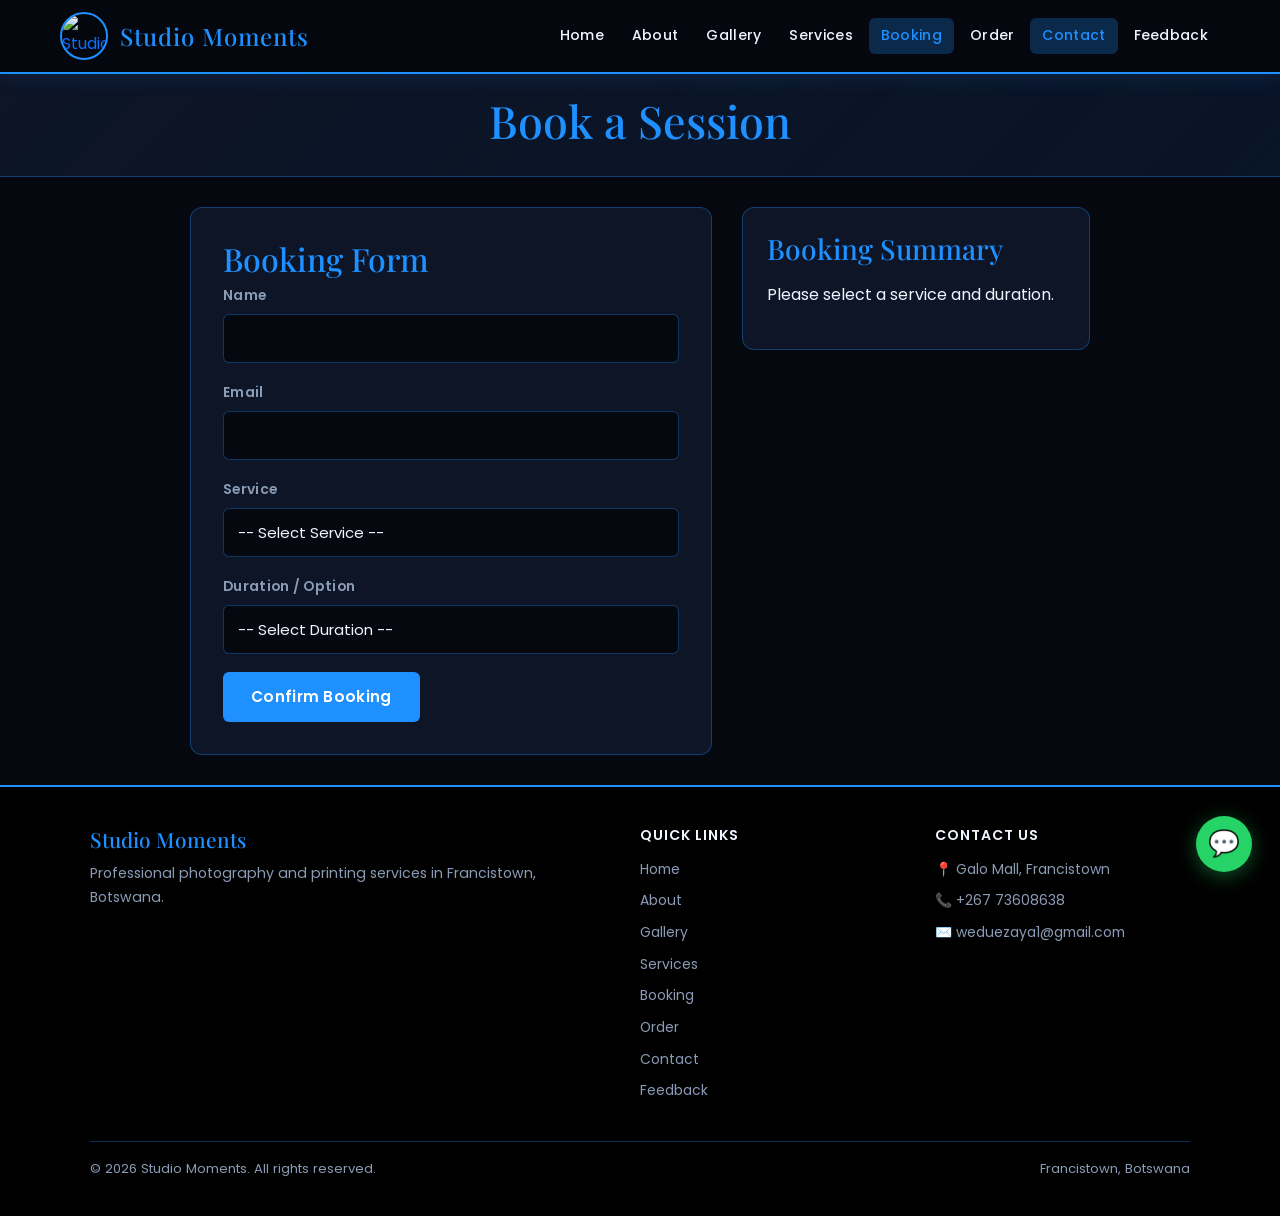
==== booking.html @ 9b2ed1d3 "Add files via upload Initial upload of Studio Moments website" ====
<!DOCTYPE html>
<html lang="en">

<head>
  <meta charset="UTF-8">
  <meta name="description" content="Book a photography session with Studio Moments in Francistown.">
  <title>Booking | Studio Moments</title>

  <link href="https://fonts.googleapis.com/css2?family=Playfair+Display&family=Poppins&display=swap" rel="stylesheet">
  <link href="https://cdn.jsdelivr.net/npm/bootstrap@5.3.3/dist/css/bootstrap.min.css" rel="stylesheet">
  <link rel="stylesheet" href="style.css">
</head>

<body>
  <header class="site-header">
    <div class="header-inner">
      <a href="index.html" class="logo-wrap">
        <img src="images/Our Logo.jpg" alt="Studio Moments Logo" width="48" height="48">
        <h1>Studio Moments</h1>
      </a>
      <button type="button" class="hamburger" id="hamburger" aria-label="Toggle navigation" aria-expanded="false">
        <span></span><span></span><span></span>
      </button>
      <nav class="main-nav" id="mainNav" aria-label="Main navigation">
        <a href="index.html">Home</a>
        <a href="about.html">About</a>
        <a href="gallery.html">Gallery</a>
        <a href="services.html">Services</a>
        <a href="booking.html">Booking</a>
        <a href="order.html">Order</a>
        <a href="contact.html" class="active">Contact</a>
        <a href="feedback.html">Feedback</a>
      </nav>
    </div>
  </header>


  <div class="page-banner" style="padding: 20px 20px;">
    <h2>Book a Session</h2>
  </div>

  <section class="section" style="padding-top: 30px; padding-bottom: 30px;">
    <div class="section-inner">

      <div class="booking-layout">
        <div class="form-card">
          <h2>Booking Form</h2>

          <div class="form-group">
            <label for="bname">Name</label>
            <input type="text" id="bname">
          </div>

          <div class="form-group">
            <label for="bemail">Email</label>
            <input type="email" id="bemail">
          </div>

          <div class="form-group">
            <label for="service">Service</label>
            <select id="service">
              <option value="">-- Select Service --</option>
              <option value="studio">Studio</option>
              <option value="Passport">Passport</option>
              <option value="Id">ID</option>
            </select>
          </div>

          <div class="form-group">
            <label for="duration">Duration / Option</label>
            <select id="duration">
              <option value="">-- Select Duration --</option>
              <option value="30">30 min</option>
              <option value="60">60 min</option>
              <option value="120">120 min</option>
            </select>
          </div>

          <button type="button" class="btn-primary-custom" onclick="validateBooking()">Confirm Booking</button>
          <div id="bookingMsg"></div>
        </div>

        <div class="summary-box" id="bookingSummary">
          <h3>Booking Summary</h3>
          <p>Please select a service and duration.</p>
        </div>
      </div>

    </div>
  </section>

  <!-- Footer -->
  <footer class="site-footer">
    <div class="footer-inner">
      <div class="footer-grid">
        <div class="footer-brand">
          <h3>Studio Moments</h3>
          <p>Professional photography and printing services in Francistown, Botswana.</p>
        </div>
        <div class="footer-links">
          <h4>Quick Links</h4>
          <a href="index.html">Home</a>
          <a href="about.html">About</a>
          <a href="gallery.html">Gallery</a>
          <a href="services.html">Services</a>
          <a href="booking.html">Booking</a>
          <a href="order.html">Order</a>
          <a href="contact.html">Contact</a>
          <a href="feedback.html">Feedback</a>
        </div>
        <div class="footer-contact">
          <h4>Contact Us</h4>
          <p>📍 Galo Mall, Francistown</p>
          <p>📞 +267 73608638</p>
          <p>✉️ weduezaya1@gmail.com</p>
        </div>
      </div>
      <div class="footer-bottom">
        <p>&copy; 2026 Studio Moments. All rights reserved.</p>
        <p>Francistown, Botswana</p>
      </div>
    </div>
  </footer>

  <a href="https://wa.me/26771846525" class="whatsapp-float" target="_blank" rel="noopener"
    aria-label="Chat on WhatsApp">💬</a>

  <script src="https://cdn.jsdelivr.net/npm/bootstrap@5.3.3/dist/js/bootstrap.bundle.min.js"></script>
  <script src="script.js"></script>
</body>

</html>
---- style.css ----
/* STUDIO MOMENTS - Main Stylesheet
   CSS3 with Bootstrap 5 Integration */

/* GOOGLE FONTS IMPORT */
@import url('https://fonts.googleapis.com/css2?family=Playfair+Display:wght@400;700;900&family=Poppins:wght@300;400;500;600&display=swap');

/* CSS VARIABLES (Design Tokens) */
:root {
  --primary: #1e90ff;
  --primary-dark: #1570cc;
  --primary-glow: rgba(30, 144, 255, 0.25);
  --bg-dark: #05080f;
  --bg-card: #0d1526;
  --bg-card2: #111827;
  --text-main: #f0f4ff;
  --text-muted: #8a9bb5;
  --accent-gold: #ffd700;
  --border: rgba(30, 144, 255, 0.35);
  --radius: 12px;
  --radius-sm: 6px;
  --shadow: 0 8px 32px rgba(0, 0, 0, 0.5);
  --transition: 0.3s ease;
  --font-display: 'Playfair Display', serif;
  --font-body: 'Poppins', sans-serif;
}

/* RESET & BASE */
*,
*::before,
*::after {
  margin: 0;
  padding: 0;
  box-sizing: border-box;
}

html {
  scroll-behavior: smooth;
}

body {
  font-family: var(--font-body);
  background: var(--bg-dark);
  color: var(--text-main);
  line-height: 1.7;
  font-size: 16px;
  overflow-x: hidden;
  display: flex;
  flex-direction: column;
  min-height: 100vh;
}

/* SCROLLBAR */
::-webkit-scrollbar {
  width: 6px;
}

::-webkit-scrollbar-track {
  background: var(--bg-dark);
}

::-webkit-scrollbar-thumb {
  background: var(--primary);
  border-radius: 3px;
}

/* HEADER & NAVIGATION */
.site-header {
  background: rgba(5, 8, 15, 0.97);
  border-bottom: 2px solid var(--primary);
  padding: 0;
  position: sticky;
  top: 0;
  z-index: 1000;
  -webkit-backdrop-filter: blur(12px);
  backdrop-filter: blur(12px);
  box-shadow: 0 2px 20px rgba(30, 144, 255, 0.15);
}

.header-inner {
  max-width: 1200px;
  margin: 0 auto;
  padding: 12px 20px;
  display: flex;
  align-items: center;
  justify-content: space-between;
  flex-wrap: wrap;
  gap: 10px;
}

/* Logo */
.logo-wrap {
  display: flex;
  align-items: center;
  gap: 12px;
  text-decoration: none;
}

.logo-wrap img {
  width: 48px;
  height: 48px;
  border-radius: 50%;
  border: 2px solid var(--primary);
  object-fit: cover;
}

.logo-wrap h1 {
  font-family: var(--font-display);
  font-size: 1.5rem;
  color: var(--primary);
  letter-spacing: 1px;
  margin: 0;
}

/* Nav links */
.main-nav {
  display: flex;
  align-items: center;
  flex-wrap: wrap;
  gap: 4px;
}

.main-nav a {
  color: var(--text-main);
  text-decoration: none;
  font-weight: 500;
  font-size: 0.88rem;
  padding: 6px 12px;
  border-radius: var(--radius-sm);
  transition: var(--transition);
  letter-spacing: 0.3px;
}

.main-nav a:hover,
.main-nav a.active {
  color: var(--primary);
  background: var(--primary-glow);
}

/* Hamburger (mobile) */
.hamburger {
  display: none;
  flex-direction: column;
  gap: 5px;
  cursor: pointer;
  background: none;
  border: none;
  padding: 6px;
}

.hamburger span {
  display: block;
  width: 24px;
  height: 2px;
  background: var(--text-main);
  border-radius: 2px;
  transition: var(--transition);
}

/* HERO SECTION (Home) */
.hero {
  min-height: 520px;
  background: linear-gradient(135deg, rgba(5, 8, 15, 0.92) 40%, rgba(30, 90, 180, 0.25) 100%),
    url('images/hero-bg.jpg') center/cover no-repeat;
  display: flex;
  align-items: center;
  padding: 80px 20px 60px;
  position: relative;
  overflow: hidden;
}

.hero::before {
  content: '';
  position: absolute;
  top: -60px;
  right: -60px;
  width: 400px;
  height: 400px;
  background: radial-gradient(circle, var(--primary-glow) 0%, transparent 70%);
  pointer-events: none;
}

.hero-inner {
  max-width: 1200px;
  margin: 0 auto;
  display: flex;
  align-items: center;
  gap: 60px;
  flex-wrap: wrap;
}

.hero-text {
  flex: 1;
  min-width: 280px;
}

.hero-text .badge {
  display: inline-block;
  background: var(--primary-glow);
  border: 1px solid var(--border);
  color: var(--primary);
  font-size: 0.78rem;
  font-weight: 600;
  letter-spacing: 2px;
  text-transform: uppercase;
  padding: 4px 14px;
  border-radius: 20px;
  margin-bottom: 16px;
}

.hero-text h2 {
  font-family: var(--font-display);
  font-size: clamp(2rem, 5vw, 3.2rem);
  color: var(--text-main);
  line-height: 1.2;
  margin-bottom: 16px;
}

.hero-text h2 span {
  color: var(--primary);
}

.hero-text p {
  color: var(--text-muted);
  font-size: 1.05rem;
  margin-bottom: 28px;
  max-width: 480px;
}

.hero-text .btn-group {
  display: flex;
  gap: 14px;
  flex-wrap: wrap;
}

.hero-image {
  flex-shrink: 0;
}

.hero-image img {
  width: 320px;
  max-width: 100%;
  border-radius: var(--radius);
  border: 3px solid var(--border);
  box-shadow: 0 0 40px var(--primary-glow);
  object-fit: cover;
}

/* BUTTONS */
.btn-primary-custom {
  display: inline-block;
  background: var(--primary);
  color: #fff;
  padding: 12px 28px;
  border-radius: var(--radius-sm);
  text-decoration: none;
  font-weight: 600;
  font-size: 0.95rem;
  border: none;
  cursor: pointer;
  transition: var(--transition);
  letter-spacing: 0.3px;
}

.btn-primary-custom:hover {
  background: var(--primary-dark);
  transform: translateY(-2px);
  box-shadow: 0 6px 20px var(--primary-glow);
  color: #fff;
  text-decoration: none;
}

.btn-outline-custom {
  display: inline-block;
  background: transparent;
  color: var(--primary);
  padding: 11px 26px;
  border-radius: var(--radius-sm);
  text-decoration: none;
  font-weight: 600;
  font-size: 0.95rem;
  border: 2px solid var(--primary);
  cursor: pointer;
  transition: var(--transition);
}

.btn-outline-custom:hover {
  background: var(--primary);
  color: #fff;
  transform: translateY(-2px);
  text-decoration: none;
}

.btn-primary-custom:active,
.btn-outline-custom:active {
  transform: translateY(1px);
  box-shadow: 0 2px 5px rgba(0, 0, 0, 0.2);
}

/* SECTION COMMON */
.section {
  padding: 70px 20px;
}

.section-inner {
  max-width: 1100px;
  margin: 0 auto;
}

.section-title {
  font-family: var(--font-display);
  font-size: clamp(1.6rem, 4vw, 2.4rem);
  color: var(--primary);
  margin-bottom: 8px;
}

.section-subtitle {
  color: var(--text-muted);
  font-size: 1rem;
  margin-bottom: 40px;
}

.divider {
  width: 60px;
  height: 3px;
  background: var(--primary);
  border-radius: 2px;
  margin: 12px 0 32px;
}

/* FEATURE CARDS (Home) */
.features-grid {
  display: grid;
  grid-template-columns: repeat(auto-fit, minmax(250px, 1fr));
  gap: 24px;
  margin-top: 10px;
}

.feature-card {
  background: var(--bg-card);
  border: 1px solid var(--border);
  border-radius: var(--radius);
  padding: 32px 24px;
  text-align: center;
  transition: var(--transition);
  position: relative;
  overflow: hidden;
}

.feature-card::before {
  content: '';
  position: absolute;
  top: 0;
  left: 0;
  right: 0;
  height: 3px;
  background: var(--primary);
  transform: scaleX(0);
  transition: var(--transition);
}

.feature-card:hover {
  transform: translateY(-6px);
  box-shadow: var(--shadow);
}

.feature-card:hover::before {
  transform: scaleX(1);
}

.feature-card .icon {
  font-size: 2.4rem;
  margin-bottom: 16px;
  display: block;
}

.feature-card h3 {
  font-family: var(--font-display);
  color: var(--primary);
  font-size: 1.2rem;
  margin-bottom: 10px;
}

.feature-card p {
  color: var(--text-muted);
  font-size: 0.92rem;
}

/* CTA SECTION */
.cta-section {
  background: linear-gradient(135deg, var(--bg-card), var(--bg-card2));
  border-top: 1px solid var(--border);
  border-bottom: 1px solid var(--border);
  padding: 60px 20px;
  text-align: center;
}

.cta-section h2 {
  font-family: var(--font-display);
  font-size: clamp(1.5rem, 3vw, 2.2rem);
  color: var(--text-main);
  margin-bottom: 12px;
}

.cta-section p {
  color: var(--text-muted);
  margin-bottom: 28px;
}

/* ABOUT PAGE */
.about-grid {
  display: grid;
  grid-template-columns: 1fr 1fr;
  gap: 50px;
  align-items: center;
}

.about-grid img {
  width: 100%;
  border-radius: var(--radius);
  border: 2px solid var(--border);
  box-shadow: var(--shadow);
}

.why-list {
  list-style: none;
  margin-top: 20px;
}

.why-list li {
  padding: 10px 0;
  border-bottom: 1px solid var(--border);
  display: flex;
  align-items: center;
  gap: 12px;
  color: var(--text-muted);
  font-size: 0.95rem;
}

.why-list li::before {
  content: '✓';
  color: var(--primary);
  font-weight: 700;
  font-size: 1.1rem;
  flex-shrink: 0;
}

/* GALLERY PAGE */
.gallery-grid {
  display: grid;
  grid-template-columns: repeat(auto-fit, minmax(260px, 1fr));
  gap: 16px;
}

.gallery-item {
  position: relative;
  overflow: hidden;
  border-radius: var(--radius);
  border: 2px solid var(--border);
  cursor: pointer;
}

.gallery-item img {
  width: 100%;
  height: 240px;
  object-fit: cover;
  display: block;
  transition: transform 0.4s ease;
}

.gallery-item:hover img {
  transform: scale(1.07);
}

.gallery-caption {
  position: absolute;
  bottom: 0;
  left: 0;
  right: 0;
  background: linear-gradient(transparent, rgba(0, 0, 0, 0.85));
  padding: 16px 12px 10px;
  color: #fff;
  font-size: 0.82rem;
  transform: translateY(100%);
  transition: var(--transition);
}

.gallery-item:hover .gallery-caption {
  transform: translateY(0);
}

/* Lightbox */
.lightbox {
  display: none;
  position: fixed;
  inset: 0;
  background: rgba(0, 0, 0, 0.92);
  z-index: 2000;
  align-items: center;
  justify-content: center;
}

.lightbox.active {
  display: flex;
}

.lightbox img {
  max-width: 90vw;
  max-height: 85vh;
  border-radius: var(--radius);
  border: 2px solid var(--border);
}

.lightbox-close {
  position: absolute;
  top: 20px;
  right: 24px;
  color: #fff;
  font-size: 2rem;
  cursor: pointer;
  background: none;
  border: none;
  line-height: 1;
}

/* SERVICES PAGE */
.services-grid {
  display: grid;
  grid-template-columns: repeat(auto-fit, minmax(280px, 1fr));
  gap: 24px;
}

.service-card {
  background: var(--bg-card);
  border: 1px solid var(--border);
  border-radius: var(--radius);
  padding: 28px 24px;
  transition: var(--transition);
}

.service-card:hover {
  border-color: var(--primary);
  box-shadow: 0 0 24px var(--primary-glow);
  transform: translateY(-4px);
}

.service-card h3 {
  font-family: var(--font-display);
  color: var(--primary);
  font-size: 1.15rem;
  margin-bottom: 16px;
  display: flex;
  align-items: center;
  gap: 10px;
}

.price-table {
  width: 100%;
  border-collapse: collapse;
}

.price-table tr {
  border-bottom: 1px solid var(--border);
}

.price-table tr:last-child {
  border-bottom: none;
}

.price-table td {
  padding: 9px 4px;
  font-size: 0.9rem;
  color: var(--text-muted);
}

.price-table td:last-child {
  text-align: right;
  color: var(--accent-gold);
  font-weight: 600;
}

/* BOOKING PAGE */
.booking-layout {
  display: grid;
  grid-template-columns: 1.5fr 1fr;
  gap: 30px;
  align-items: start;
  max-width: 900px;
  margin: 0 auto;
}

.summary-box {
  background: var(--bg-card);
  border: 1px solid var(--border);
  border-radius: var(--radius);
  padding: 24px;
}

.summary-box h3 {
  font-family: var(--font-display);
  color: var(--primary);
  margin-bottom: 16px;
}

.summary-row {
  display: flex;
  justify-content: space-between;
  padding: 8px 0;
  border-bottom: 1px solid var(--border);
  font-size: 0.9rem;
  color: var(--text-muted);
}

.summary-row:last-child {
  border-bottom: none;
}

.summary-row .value {
  color: var(--text-main);
  font-weight: 600;
}

.total-price {
  font-size: 1.5rem;
  font-weight: 700;
  color: var(--accent-gold);
  text-align: right;
  margin-top: 12px;
}

/* ORDER PAGE */
.order-layout {
  display: grid;
  grid-template-columns: 1.5fr 1fr;
  gap: 30px;
  align-items: start;
  max-width: 900px;
  margin: 0 auto;
}

/* FORMS (shared) */
.form-card {
  background: var(--bg-card);
  border: 1px solid var(--border);
  border-radius: var(--radius);
  padding: 32px;
}

.form-card h2 {
  font-family: var(--font-display);
  color: var(--primary);
  margin-bottom: 6px;
}

.form-card .form-note {
  color: var(--text-muted);
  font-size: 0.88rem;
  margin-bottom: 24px;
}

.form-group {
  margin-bottom: 18px;
}

.form-group label {
  display: block;
  font-size: 0.87rem;
  font-weight: 600;
  color: var(--text-muted);
  margin-bottom: 6px;
  letter-spacing: 0.3px;
}

.form-group input,
.form-group select,
.form-group textarea {
  width: 100%;
  padding: 11px 14px;
  background: var(--bg-dark);
  border: 1px solid var(--border);
  border-radius: var(--radius-sm);
  color: var(--text-main);
  font-family: var(--font-body);
  font-size: 0.93rem;
  transition: var(--transition);
  outline: none;
  -webkit-appearance: none;
}

.form-group input:focus,
.form-group select:focus,
.form-group textarea:focus {
  border-color: var(--primary);
  box-shadow: 0 0 0 3px var(--primary-glow);
}

.form-group input::placeholder,
.form-group textarea::placeholder {
  color: #3a4a60;
}

.form-group select option {
  background: var(--bg-card);
}

.form-group textarea {
  resize: vertical;
  min-height: 110px;
}

/* Star rating */
.star-rating {
  display: flex;
  gap: 6px;
  margin-top: 4px;
}

.star-rating input {
  display: none;
}

.star-rating label {
  font-size: 1.8rem;
  color: #3a4a60;
  cursor: pointer;
  transition: color 0.2s;
  margin: 0;
}

.star-rating input:checked~label,
.star-rating label:hover,
.star-rating label:hover~label {
  color: var(--accent-gold);
}

/* CONTACT PAGE */
.contact-layout {
  display: grid;
  grid-template-columns: 1fr 1fr;
  gap: 40px;
}

.contact-info-card {
  background: var(--bg-card);
  border: 1px solid var(--border);
  border-radius: var(--radius);
  padding: 32px;
}

.contact-info-card h3 {
  font-family: var(--font-display);
  color: var(--primary);
  margin-bottom: 24px;
}

.info-item {
  display: flex;
  align-items: flex-start;
  gap: 14px;
  margin-bottom: 20px;
}

.info-icon {
  font-size: 1.3rem;
  flex-shrink: 0;
  margin-top: 2px;
}

.info-label {
  font-size: 0.78rem;
  font-weight: 600;
  color: var(--primary);
  text-transform: uppercase;
  letter-spacing: 1px;
  display: block;
}

.info-value {
  font-size: 0.93rem;
  color: var(--text-muted);
}

.info-value a {
  color: var(--text-muted);
  text-decoration: none;
}

.info-value a:hover {
  color: var(--primary);
}

.social-links {
  display: flex;
  gap: 12px;
  margin-top: 24px;
}

.social-btn {
  display: inline-flex;
  align-items: center;
  gap: 8px;
  padding: 9px 16px;
  border-radius: var(--radius-sm);
  font-size: 0.85rem;
  font-weight: 600;
  text-decoration: none;
  transition: var(--transition);
}

.social-btn.whatsapp {
  background: #25d366;
  color: #fff;
}

.social-btn.facebook {
  background: #1877f2;
  color: #fff;
}

.social-btn:hover {
  transform: translateY(-2px);
  opacity: 0.9;
}

/* Map placeholder */
.map-placeholder {
  background: var(--bg-card);
  border: 1px solid var(--border);
  border-radius: var(--radius);
  height: 200px;
  display: flex;
  align-items: center;
  justify-content: center;
  color: var(--text-muted);
  font-size: 0.9rem;
  margin-top: 20px;
}

/* FOOTER */
.site-footer {
  background: #000;
  border-top: 2px solid var(--primary);
  padding: 40px 20px 20px;
  margin-top: auto;
}

.footer-inner {
  max-width: 1100px;
  margin: 0 auto;
}

.footer-grid {
  display: grid;
  grid-template-columns: 2fr 1fr 1fr;
  gap: 40px;
  margin-bottom: 30px;
}

.footer-brand h3 {
  font-family: var(--font-display);
  color: var(--primary);
  font-size: 1.3rem;
  margin-bottom: 10px;
}

.footer-brand p {
  color: var(--text-muted);
  font-size: 0.88rem;
  line-height: 1.7;
}

.footer-links h4 {
  color: var(--text-main);
  font-size: 0.88rem;
  font-weight: 600;
  margin-bottom: 14px;
  text-transform: uppercase;
  letter-spacing: 1px;
}

.footer-links a {
  display: block;
  color: var(--text-muted);
  text-decoration: none;
  font-size: 0.87rem;
  margin-bottom: 8px;
  transition: var(--transition);
}

.footer-links a:hover {
  color: var(--primary);
}

.footer-contact h4 {
  color: var(--text-main);
  font-size: 0.88rem;
  font-weight: 600;
  margin-bottom: 14px;
  text-transform: uppercase;
  letter-spacing: 1px;
}

.footer-contact p {
  color: var(--text-muted);
  font-size: 0.87rem;
  margin-bottom: 8px;
}

.footer-bottom {
  border-top: 1px solid var(--border);
  padding-top: 16px;
  display: flex;
  justify-content: space-between;
  align-items: center;
  flex-wrap: wrap;
  gap: 10px;
}

.footer-bottom p {
  color: var(--text-muted);
  font-size: 0.82rem;
}

/* WhatsApp Floating Button */
.whatsapp-float {
  position: fixed;
  bottom: 28px;
  right: 28px;
  background: #25d366;
  color: #fff;
  width: 56px;
  height: 56px;
  border-radius: 50%;
  display: flex;
  align-items: center;
  justify-content: center;
  font-size: 1.6rem;
  text-decoration: none;
  box-shadow: 0 4px 20px rgba(37, 211, 102, 0.4);
  transition: var(--transition);
  z-index: 999;
}

.whatsapp-float:hover {
  transform: scale(1.1);
  background: #20b558;
}

/* ALERTS / MESSAGES */
.alert {
  padding: 14px 18px;
  border-radius: var(--radius-sm);
  font-size: 0.9rem;
  margin-top: 16px;
  display: none;
}

.alert.success {
  background: rgba(34, 197, 94, 0.15);
  border: 1px solid #22c55e;
  color: #22c55e;
}

.alert.error {
  background: rgba(239, 68, 68, 0.15);
  border: 1px solid #ef4444;
  color: #ef4444;
}

.alert.show {
  display: block;
}

/* PAGE HERO BANNER (inner pages) */
.page-banner {
  background: linear-gradient(135deg, var(--bg-card) 0%, rgba(30, 90, 180, 0.15) 100%);
  border-bottom: 1px solid var(--border);
  padding: 50px 20px;
  text-align: center;
}

.page-banner h2 {
  font-family: var(--font-display);
  font-size: clamp(1.8rem, 4vw, 2.8rem);
  color: var(--primary);
  margin-bottom: 8px;
}

.page-banner p {
  color: var(--text-muted);
}

/* FEEDBACK - STAR RATING FIX */
.star-rating {
  flex-direction: row-reverse;
  justify-content: flex-end;
}

.star-rating input:checked~label {
  color: var(--accent-gold);
}

.star-rating label:hover,
.star-rating label:hover~label {
  color: var(--accent-gold);
}

/* RESPONSIVE */
@media (max-width: 900px) {

  .about-grid,
  .booking-layout,
  .order-layout,
  .contact-layout {
    grid-template-columns: 1fr;
  }

  .footer-grid {
    grid-template-columns: 1fr 1fr;
  }
}

@media (max-width: 768px) {
  .main-nav {
    display: none;
    flex-direction: column;
    width: 100%;
    background: var(--bg-card);
    border-radius: var(--radius);
    padding: 12px;
    gap: 4px;
  }

  .main-nav.open {
    display: flex;
  }

  .main-nav a {
    width: 100%;
    text-align: left;
  }

  .hamburger {
    display: flex;
  }

  .hero-inner {
    flex-direction: column;
    text-align: center;
  }

  .hero-text p {
    max-width: 100%;
  }

  .hero-text .btn-group {
    justify-content: center;
  }

  .hero-image img {
    width: 260px;
  }

  .features-grid {
    grid-template-columns: 1fr;
  }

  .footer-grid {
    grid-template-columns: 1fr;
  }
}

@media (max-width: 480px) {
  .section {
    padding: 50px 16px;
  }

  .form-card {
    padding: 20px;
  }

  .booking-layout,
  .order-layout {
    gap: 20px;
  }

  .btn-primary-custom,
  .btn-outline-custom {
    width: 100%;
    text-align: center;
    margin-bottom: 10px;
  }
}

/* ANIMATIONS */
@keyframes fadeInUp {
  from {
    opacity: 0;
    transform: translateY(24px);
  }

  to {
    opacity: 1;
    transform: translateY(0);
  }
}

.animate {
  animation: fadeInUp 0.6s ease both;
}

.animate-delay-1 {
  animation-delay: 0.1s;
}

.animate-delay-2 {
  animation-delay: 0.2s;
}

.animate-delay-3 {
  animation-delay: 0.3s;
}

/* GALLERY IMPROVEMENT */
.gallery-grid {
  display: grid;
  grid-template-columns: repeat(auto-fit, minmax(260px, 1fr));
  gap: 20px;
}

.gallery-item {
  position: relative;
  overflow: hidden;
  border-radius: var(--radius);
  border: 2px solid var(--border);
  background: var(--bg-card);
}

.gallery-item img {
  width: 100%;
  height: 260px;
  object-fit: cover;
  display: block;
  transition: transform 0.4s ease;
}

.gallery-item:hover img {
  transform: scale(1.08);
}
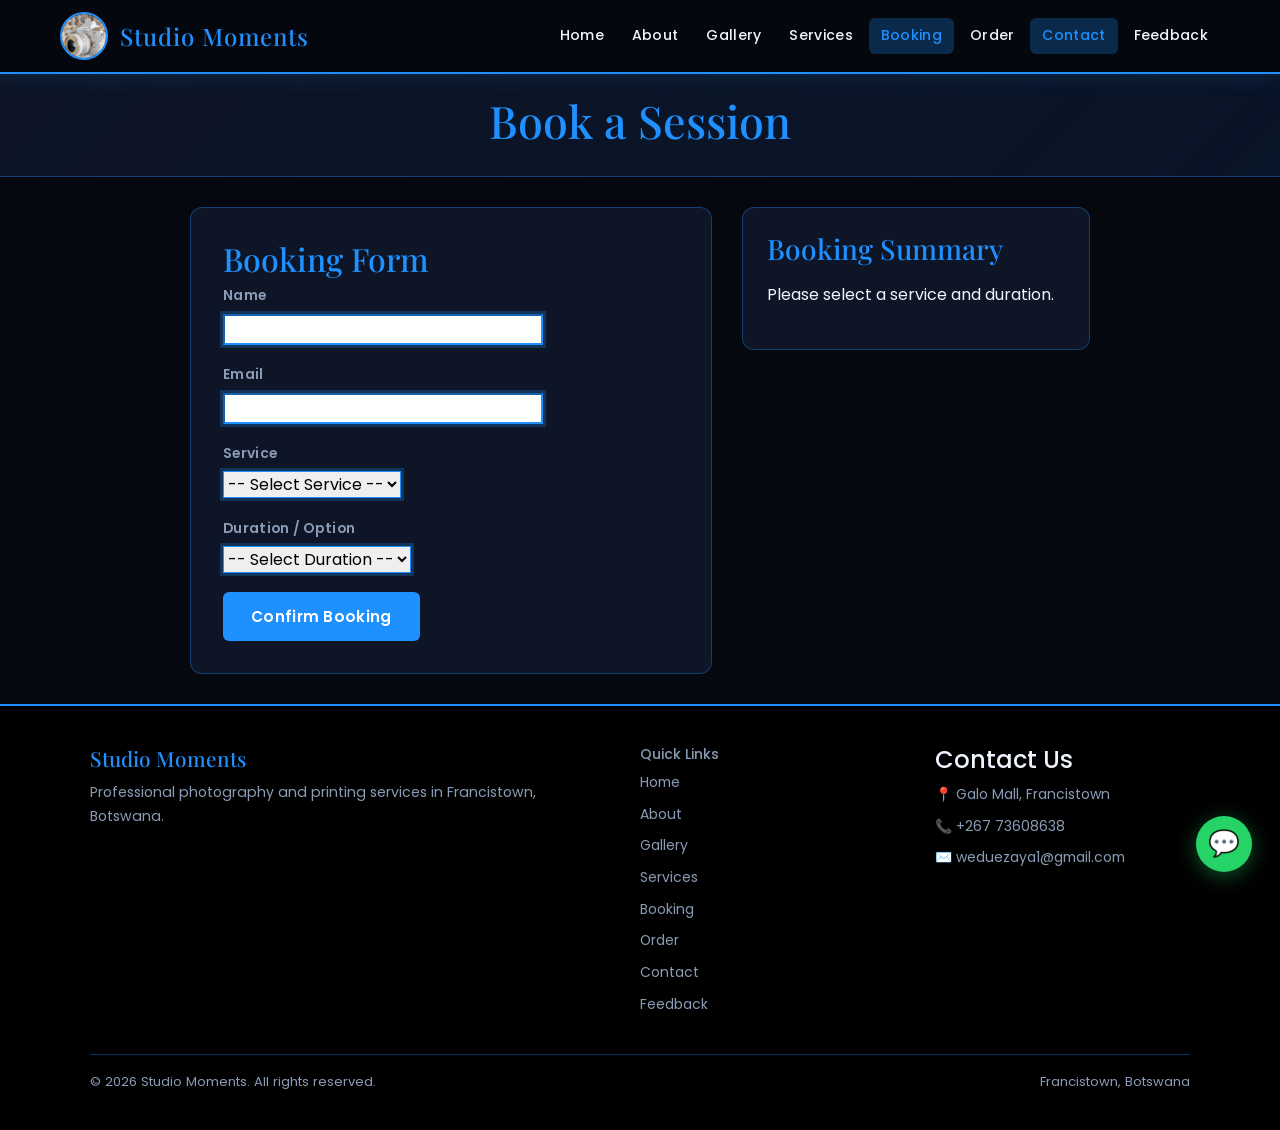
==== commit 70f19172: "Update booking.html" ====
--- a/booking.html
+++ b/booking.html
@@ -26,7 +26,7 @@
         <a href="about.html">About</a>
         <a href="gallery.html">Gallery</a>
         <a href="services.html">Services</a>
-        <a href="booking.html">Booking</a>
+        <a href="booking.html" class=active>Booking</a>
         <a href="order.html">Order</a>
         <a href="contact.html" class="active">Contact</a>
         <a href="feedback.html">Feedback</a>
@@ -129,4 +129,4 @@
   <script src="script.js"></script>
 </body>
 
-</html>+</html>
--- a/style.css
+++ b/style.css
@@ -1,10 +1,10 @@
 /* STUDIO MOMENTS - Main Stylesheet
    CSS3 with Bootstrap 5 Integration */
 
-/* GOOGLE FONTS IMPORT */
+/* FONTS  */
 @import url('https://fonts.googleapis.com/css2?family=Playfair+Display:wght@400;700;900&family=Poppins:wght@300;400;500;600&display=swap');
 
-/* CSS VARIABLES (Design Tokens) */
+/* CSS VARIABLES*/
 :root {
   --primary: #1e90ff;
   --primary-dark: #1570cc;
@@ -24,7 +24,7 @@
   --font-body: 'Poppins', sans-serif;
 }
 
-/* RESET & BASE */
+/*RESET & BASE */
 *,
 *::before,
 *::after {
@@ -49,7 +49,7 @@
   min-height: 100vh;
 }
 
-/* SCROLLBAR */
+/* SCROLLBAR  */
 ::-webkit-scrollbar {
   width: 6px;
 }
@@ -63,7 +63,7 @@
   border-radius: 3px;
 }
 
-/* HEADER & NAVIGATION */
+/* HEADER & NAVIGATION - */
 .site-header {
   background: rgba(5, 8, 15, 0.97);
   border-bottom: 2px solid var(--primary);
@@ -136,7 +136,7 @@
   background: var(--primary-glow);
 }
 
-/* Hamburger (mobile) */
+/* Hamburger — hidden on desktop, shown at ≤768px */
 .hamburger {
   display: none;
   flex-direction: column;
@@ -156,7 +156,7 @@
   transition: var(--transition);
 }
 
-/* HERO SECTION (Home) */
+/* HERO SECTION (homepage) */
 .hero {
   min-height: 520px;
   background: linear-gradient(135deg, rgba(5, 8, 15, 0.92) 40%, rgba(30, 90, 180, 0.25) 100%),
@@ -296,7 +296,7 @@
   box-shadow: 0 2px 5px rgba(0, 0, 0, 0.2);
 }
 
-/* SECTION COMMON */
+/* SHARED SECTION LAYOUT */
 .section {
   padding: 70px 20px;
 }
@@ -327,7 +327,7 @@
   margin: 12px 0 32px;
 }
 
-/* FEATURE CARDS (Home) */
+/* HOMEPAGE — FEATURE CARDS & CTA */
 .features-grid {
   display: grid;
   grid-template-columns: repeat(auto-fit, minmax(250px, 1fr));
@@ -385,7 +385,7 @@
   font-size: 0.92rem;
 }
 
-/* CTA SECTION */
+/* CTA strip */
 .cta-section {
   background: linear-gradient(135deg, var(--bg-card), var(--bg-card2));
   border-top: 1px solid var(--border);
@@ -405,7 +405,6 @@
   color: var(--text-muted);
   margin-bottom: 28px;
 }
-
 /* ABOUT PAGE */
 .about-grid {
   display: grid;
@@ -444,11 +443,11 @@
   flex-shrink: 0;
 }
 
-/* GALLERY PAGE */
+/* GALLERY & LIGHTBOX  */
 .gallery-grid {
   display: grid;
   grid-template-columns: repeat(auto-fit, minmax(260px, 1fr));
-  gap: 16px;
+  gap: 20px;
 }
 
 .gallery-item {
@@ -456,19 +455,20 @@
   overflow: hidden;
   border-radius: var(--radius);
   border: 2px solid var(--border);
+  background: var(--bg-card);
   cursor: pointer;
 }
 
 .gallery-item img {
   width: 100%;
-  height: 240px;
+  height: 260px;
   object-fit: cover;
   display: block;
   transition: transform 0.4s ease;
 }
 
 .gallery-item:hover img {
-  transform: scale(1.07);
+  transform: scale(1.08);
 }
 
 .gallery-caption {
@@ -488,7 +488,7 @@
   transform: translateY(0);
 }
 
-/* Lightbox */
+/* Lightbox overlay */
 .lightbox {
   display: none;
   position: fixed;
@@ -522,7 +522,7 @@
   line-height: 1;
 }
 
-/* SERVICES PAGE */
+/* SERVICES PAGE*/
 .services-grid {
   display: grid;
   grid-template-columns: repeat(auto-fit, minmax(280px, 1fr));
@@ -578,56 +578,8 @@
   font-weight: 600;
 }
 
-/* BOOKING PAGE */
-.booking-layout {
-  display: grid;
-  grid-template-columns: 1.5fr 1fr;
-  gap: 30px;
-  align-items: start;
-  max-width: 900px;
-  margin: 0 auto;
-}
-
-.summary-box {
-  background: var(--bg-card);
-  border: 1px solid var(--border);
-  border-radius: var(--radius);
-  padding: 24px;
-}
-
-.summary-box h3 {
-  font-family: var(--font-display);
-  color: var(--primary);
-  margin-bottom: 16px;
-}
-
-.summary-row {
-  display: flex;
-  justify-content: space-between;
-  padding: 8px 0;
-  border-bottom: 1px solid var(--border);
-  font-size: 0.9rem;
-  color: var(--text-muted);
-}
-
-.summary-row:last-child {
-  border-bottom: none;
-}
-
-.summary-row .value {
-  color: var(--text-main);
-  font-weight: 600;
-}
-
-.total-price {
-  font-size: 1.5rem;
-  font-weight: 700;
-  color: var(--accent-gold);
-  text-align: right;
-  margin-top: 12px;
-}
-
-/* ORDER PAGE */
+/* BOOKING & ORDER PAGES */
+.booking-layout,
 .order-layout {
   display: grid;
   grid-template-columns: 1.5fr 1fr;
@@ -637,7 +589,46 @@
   margin: 0 auto;
 }
 
-/* FORMS (shared) */
+.summary-box {
+  background: var(--bg-card);
+  border: 1px solid var(--border);
+  border-radius: var(--radius);
+  padding: 24px;
+}
+
+.summary-box h3 {
+  font-family: var(--font-display);
+  color: var(--primary);
+  margin-bottom: 16px;
+}
+
+.summary-row {
+  display: flex;
+  justify-content: space-between;
+  padding: 8px 0;
+  border-bottom: 1px solid var(--border);
+  font-size: 0.9rem;
+  color: var(--text-muted);
+}
+
+.summary-row:last-child {
+  border-bottom: none;
+}
+
+.summary-row .value {
+  color: var(--text-main);
+  font-weight: 600;
+}
+
+.total-price {
+  font-size: 1.5rem;
+  font-weight: 700;
+  color: var(--accent-gold);
+  text-align: right;
+  margin-top: 12px;
+}
+
+/* FORMS (shared — all pages) */
 .form-card {
   background: var(--bg-card);
   border: 1px solid var(--border);
@@ -672,19 +663,6 @@
 
 .form-group input,
 .form-group select,
-.form-group textarea {
-  width: 100%;
-  padding: 11px 14px;
-  background: var(--bg-dark);
-  border: 1px solid var(--border);
-  border-radius: var(--radius-sm);
-  color: var(--text-main);
-  font-family: var(--font-body);
-  font-size: 0.93rem;
-  transition: var(--transition);
-  outline: none;
-  -webkit-appearance: none;
-}
 
 .form-group input:focus,
 .form-group select:focus,
@@ -707,9 +685,11 @@
   min-height: 110px;
 }
 
-/* Star rating */
+/* Star rating — row-reverse trick enables CSS-only gold highlight */
 .star-rating {
   display: flex;
+  flex-direction: row-reverse;
+  justify-content: flex-end;
   gap: 6px;
   margin-top: 4px;
 }
@@ -728,11 +708,8 @@
 
 .star-rating input:checked~label,
 .star-rating label:hover,
-.star-rating label:hover~label {
-  color: var(--accent-gold);
-}
-
-/* CONTACT PAGE */
+
+/* CONTACT PAGE  */
 .contact-layout {
   display: grid;
   grid-template-columns: 1fr 1fr;
@@ -835,7 +812,7 @@
   margin-top: 20px;
 }
 
-/* FOOTER */
+/* FOOTER  */
 .site-footer {
   background: #000;
   border-top: 2px solid var(--primary);
@@ -868,14 +845,7 @@
   line-height: 1.7;
 }
 
-.footer-links h4 {
-  color: var(--text-main);
-  font-size: 0.88rem;
-  font-weight: 600;
-  margin-bottom: 14px;
-  text-transform: uppercase;
-  letter-spacing: 1px;
-}
+.footer-links h4,
 
 .footer-links a {
   display: block;
@@ -890,15 +860,6 @@
   color: var(--primary);
 }
 
-.footer-contact h4 {
-  color: var(--text-main);
-  font-size: 0.88rem;
-  font-weight: 600;
-  margin-bottom: 14px;
-  text-transform: uppercase;
-  letter-spacing: 1px;
-}
-
 .footer-contact p {
   color: var(--text-muted);
   font-size: 0.87rem;
@@ -920,7 +881,7 @@
   font-size: 0.82rem;
 }
 
-/* WhatsApp Floating Button */
+/*  WHATSAPP FLOATING BUTTON */
 .whatsapp-float {
   position: fixed;
   bottom: 28px;
@@ -945,7 +906,7 @@
   background: #20b558;
 }
 
-/* ALERTS / MESSAGES */
+/* ALERTS & MESSAGES  */
 .alert {
   padding: 14px 18px;
   border-radius: var(--radius-sm);
@@ -970,7 +931,6 @@
   display: block;
 }
 
-/* PAGE HERO BANNER (inner pages) */
 .page-banner {
   background: linear-gradient(135deg, var(--bg-card) 0%, rgba(30, 90, 180, 0.15) 100%);
   border-bottom: 1px solid var(--border);
@@ -989,22 +949,6 @@
   color: var(--text-muted);
 }
 
-/* FEEDBACK - STAR RATING FIX */
-.star-rating {
-  flex-direction: row-reverse;
-  justify-content: flex-end;
-}
-
-.star-rating input:checked~label {
-  color: var(--accent-gold);
-}
-
-.star-rating label:hover,
-.star-rating label:hover~label {
-  color: var(--accent-gold);
-}
-
-/* RESPONSIVE */
 @media (max-width: 900px) {
 
   .about-grid,
@@ -1091,7 +1035,7 @@
   }
 }
 
-/* ANIMATIONS */
+/* ANIMATIONS  */
 @keyframes fadeInUp {
   from {
     opacity: 0;
@@ -1119,30 +1063,3 @@
 .animate-delay-3 {
   animation-delay: 0.3s;
 }
-
-/* GALLERY IMPROVEMENT */
-.gallery-grid {
-  display: grid;
-  grid-template-columns: repeat(auto-fit, minmax(260px, 1fr));
-  gap: 20px;
-}
-
-.gallery-item {
-  position: relative;
-  overflow: hidden;
-  border-radius: var(--radius);
-  border: 2px solid var(--border);
-  background: var(--bg-card);
-}
-
-.gallery-item img {
-  width: 100%;
-  height: 260px;
-  object-fit: cover;
-  display: block;
-  transition: transform 0.4s ease;
-}
-
-.gallery-item:hover img {
-  transform: scale(1.08);
-}
